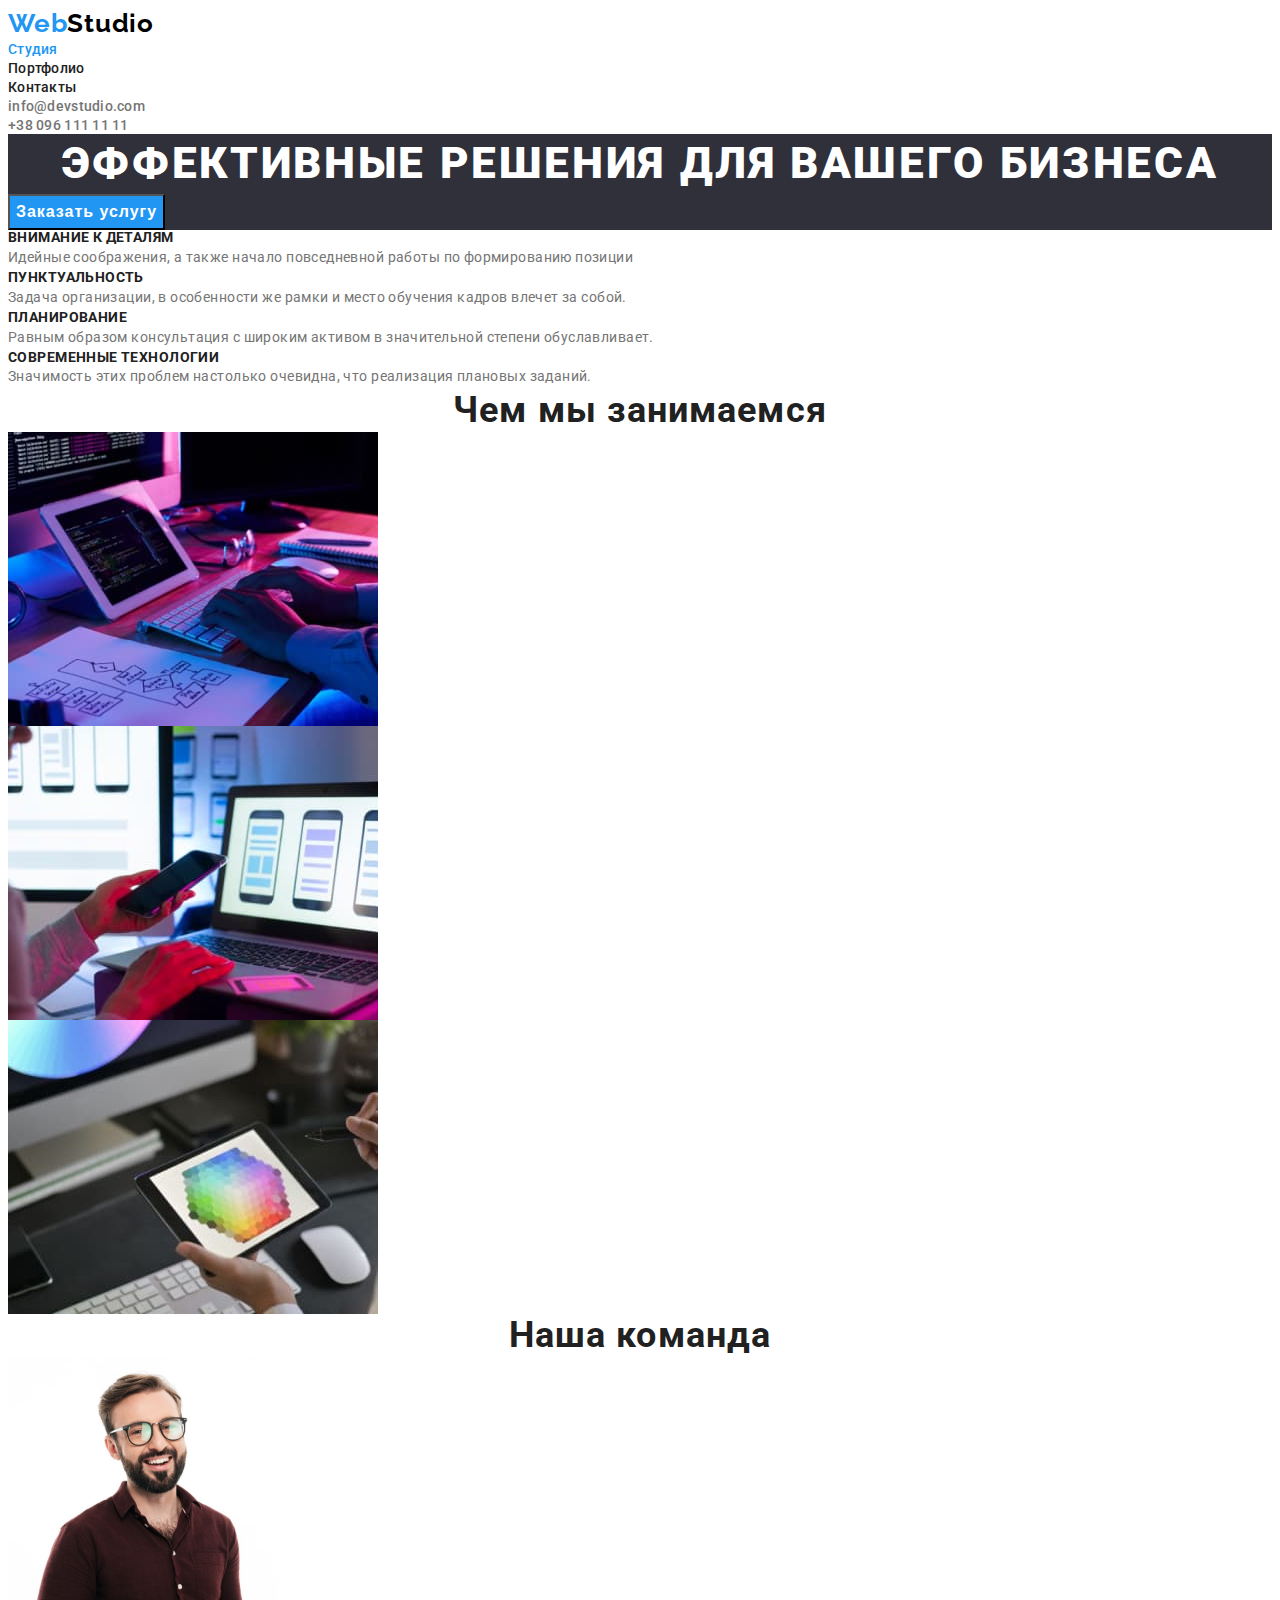
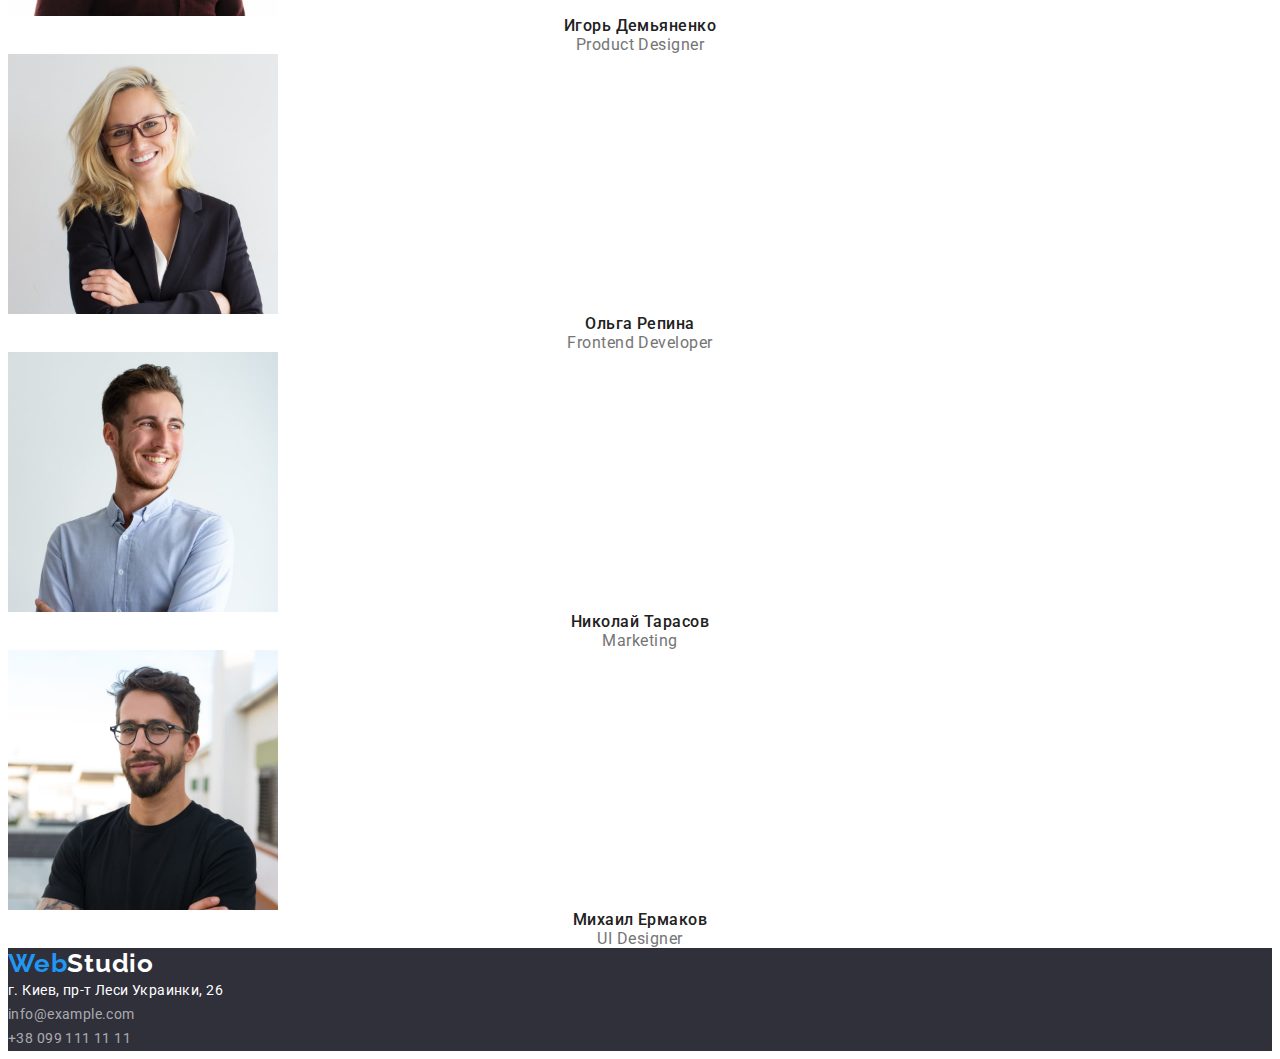
==== index.html @ 64108416 "Добавлено нормалайз і скинуто стилі" ====
<!DOCTYPE html>
<html lang="ru">

<head>
    <meta charset="UTF-8">
    <meta http-equiv="X-UA-Compatible" content="IE=edge">
    <meta name="viewport" content="width=device-width, initial-scale=1.0">
    <title>WebStudio</title>
    <link rel="preconnect" href="https://fonts.gstatic.com">
    <link
        href="https://fonts.googleapis.com/css2?family=Raleway:wght@700&family=Roboto:wght@400;500;700;900&display=swap"
        rel="stylesheet">
    <link rel="stylesheet" href="https://cdnjs.cloudflare.com/ajax/libs/modern-normalize/1.1.0/modern-normalize.min.css"
        integrity="sha512-wpPYUAdjBVSE4KJnH1VR1HeZfpl1ub8YT/NKx4PuQ5NmX2tKuGu6U/JRp5y+Y8XG2tV+wKQpNHVUX03MfMFn9Q=="
        crossorigin="anonymous" referrerpolicy="no-referrer" />
    <link rel="stylesheet" href="./css/styles.css">
</head>

<body>
    <!--HEADER-->
    <header class="header">
        <nav class="navigation">
            <a class="link logo" lang="en" href=. /> <span class="link logo-web">Web</span>Studio</a>
            <ul class="list menu">
                <li class="menu-item">
                    <a class="link menu-link current" href="">Студия</a>
                </li>
                <li class="menu-item">
                    <a class="link menu-link" href="./portfolio.html">Портфолио</a>
                </li>
                <li class="menu-item">
                    <a class="link menu-link" href="">Контакты</a>
                </li>
            </ul>
        </nav>
        <ul class="list contacts">
            <li class="contact-item"><a class="link contact-link"
                    href="mailto:info@devstudio.com">info@devstudio.com</a></li>
            <li class="contact-item"><a class="link contact-link" href="tel:+380961111111">+38 096 111 11 11</a></li>
        </ul>
    </header>
    <main>
        <!--HERO-->
        <section class="hero">

            <h1 class="hero-title">Эффективные решения для вашего бизнеса</h1>
            <button class="modal-btn" type="button">Заказать услугу</button>

        </section>
        <!--ADVANATAGES-->
        <section class="advanatages">
            <h2 hidden>Наши преимущества</h2>

            <ul class="list advanatages-list">
                <li class="advanatages-item">
                    <h3 class="title-description">Внимание к деталям</h3>
                    <p class="description">Идейные соображения, а также начало повседневной работы по формированию
                        позиции</p>
                </li>
                <li class="advanatages-item">
                    <h3 class="title-description">Пунктуальность</h3>
                    <p class="description">Задача организации, в особенности же рамки и место обучения кадров влечет за
                        собой.</p>
                </li>
                <li class="advanatages-item">
                    <h3 class="title-description">Планирование</h3>
                    <p class="description">Равным образом консультация с широким активом в значительной степени
                        обуславливает.</p>
                </li>
                <li class="advanatages-item">
                    <h3 class="title-description">Современные технологии</h3>
                    <p class="description">Значимость этих проблем настолько очевидна, что реализация плановых заданий.
                    </p>
                </li>
            </ul>

        </section>
        <!--ABOUT-->
        <section class="about">
            <h2 class="title-about">Чем мы занимаемся</h2>
            <ul class="list about-list">
                <li class="about-item"><img class="about-icon" src="./images/about/box1.jpg" alt="пишуть код"
                        width="370" height="294"></li>
                <li class="about-item"><img class="about-icon" src="./images/about/box2.jpg" alt="створюють дизайн"
                        width="370" height="294"></li>
                <li class="about-item"><img class="about-icon" src="./images/about/box3.jpg" alt="вибирають колір"
                        width="370" height="294"></li>
            </ul>
        </section>
        <!--TEAM-->
        <section class="team">
            <h2 class="title-team">Наша команда</h2>
            <ul class="list team-list">
                <li class="team-item">
                    <img class="team-icon" src="./images/team/product-designer1.jpg" alt="Игорь Демьяненко" width="270"
                        height="260">
                    <h3 class="title-team-name">Игорь Демьяненко</h3>
                    <p class="team-position" lang="en">Product Designer</p>
                </li>
                <li class="team-item">
                    <img class="team-icon" src="./images/team/frontend-developer2.jpg" alt="Ольга Репина" width="270"
                        height="260">
                    <h3 class="title-team-name">Ольга Репина</h3>
                    <p class="team-position" lang="en">Frontend Developer</p>
                </li>
                <li class="team-item">
                    <img class="team-icon" src="./images/team/marketing3.jpg" alt="Николай Тарасов" width="270"
                        height="260">
                    <h3 class="title-team-name">Николай Тарасов</h3>
                    <p class="team-position" lang="en">Marketing</p>
                </li>
                <li class="team-item">
                    <img class="team-icon" src="./images/team/ui-designer4.jpg" alt="Михаил Ермаков" width="270"
                        height="260">
                    <h3 class="title-team-name">Михаил Ермаков</h3>
                    <p class="team-position" lang="en">UI Designer</p>
                </li>
            </ul>
        </section>
    </main>
    <!--FOOTER-->
    <footer class="footer">
        <a class="link logo-footer" lang="en" href=. /> <span class="link logo-footer-web">Web</span>Studio</a>
        <address class="contact-footer">
            <ul class="list contact-footer-list">
                <li class="contact-footer-item"><a class="link address" href="https://goo.gl/maps/kVChNp43UKmJPotz6"
                        target="_blank" rel="noopener noreferrer">г. Киев,
                        пр-т Леси Украинки, 26</a></li>
                <li class="contact-footer-item"><a class="link contact-footer-link"
                        href="mailto:info@example.com">info@example.com</a></li>
                <li class="contact-footer-item"><a class="link contact-footer-link" href="tel:+380991111111">+38 099 111
                        11 11</a></li>
            </ul>
        </address>
    </footer>
</body>

</html>
---- css/styles.css ----
:root {
  --main-font: 'Roboto', sans-serif;
  --secondary-font: 'Raleway', sans-serif;
  --accent-color: #2196f3;
  --secondary-color: #ffffff;
  --tertiary-color: #000;
  --quaternary-color: #212121;
  --fifth-color: #757575;
  --sixth-color: #2f303a;
  --seventh-color: #188ce8;
}
html{
  box-sizing: border-box;
}

*,
*::after,
*::before {
    box-sizing: inherit;
}

h1,
h2,
h3,
h4,
h5,
h6,
p{
  margin-top: 0;
  margin-bottom: 0;
}


.list {
  list-style: none;
  padding-left: 0;
  margin: 0;
}
.link {
  text-decoration: none;
  color: inherit;
}

img {
    display: block;
    max-width: 100%;
    height: auto;
}

body {
  font-family: var(--main-font);
}

/*header*/

.logo,
.logo-web {
  font-family: var(--secondary-font);
  font-weight: bold;
  font-size: 26px;
  line-height: 1.19;
  letter-spacing: 0.03em;
  color: var(--tertiary-color);
}
.logo-web {
  color: var(--accent-color);
}
.menu-link,
.contact-link {
  font-weight: 500;
  font-size: 14px;
  line-height: 1.14;
  letter-spacing: 0.02em;
  color: var(--quaternary-color);
}
.menu-link:hover,
.menu-link:focus {
  color: var(--accent-color);
}
.menu-link.current {
  color: var(--accent-color);
}
.contact-link {
  color: var(--fifth-color);
}
.contact-link:hover,
.contact-link:focus {
  color: var(--accent-color);
}

/* hero*/

.hero {
  background-color: var(--sixth-color);
}

.hero-title {
  font-weight: 900;
  font-size: 44px;
  line-height: 1.36;
  text-align: center;
  letter-spacing: 0.06em;
  text-transform: uppercase;
  color: var(--secondary-color);
}
.modal-btn {
  font-weight: bold;
  font-size: 16px;
  line-height: 1.88;
  display: flex;
  align-items: center;
  text-align: center;
  letter-spacing: 0.06em;
  cursor: pointer;
  color: var(--secondary-color);
  background-color: var(--accent-color);
}
.modal-btn :hover,
.modal-btn :focus {
  color: var(--secondary-color);
  background: var(--seventh-color);
  box-shadow: 0px 4px 4px rgba(0, 0, 0, 0.15);
  border-radius: 4px;
}
/*end hero*/

/*ADVANATAGES*/

.title-description {
  font-weight: bold;
  font-size: 14px;
  line-height: 1.14;
  letter-spacing: 0.03em;
  text-transform: uppercase;
  color: var(--quaternary-color);
}
.description {
  font-weight: normal;
  font-size: 14px;
  line-height: 1.71;
  letter-spacing: 0.03em;
  color: var(--fifth-color);
}
/*END ADVANATAGES*/

/*ABOUT*/

.title-about {
  font-weight: bold;
  font-size: 36px;
  line-height: 1.17;
  text-align: center;
  letter-spacing: 0.03em;
  color: var(--quaternary-color);
}
/*END ABOUT*/

/*TEAM*/

.title-team {
  font-weight: bold;
  font-size: 36px;
  line-height: 1.17;
  text-align: center;
  letter-spacing: 0.03em;
  color: var(--quaternary-color);
}
.title-team-name {
  font-style: normal;
  font-weight: 500;
  font-size: 16px;
  line-height: 1.19;
  text-align: center;
  letter-spacing: 0.03em;
  color: var(--quaternary-color);
}
.team-position {
  font-weight: normal;
  font-size: 16px;
  line-height: 1.19;
  text-align: center;
  letter-spacing: 0.03em;
  color: var(--fifth-color);
}

/*END TEAM*/

/*FOOTER*/
.footer {
  background-color: var(--sixth-color);
}
.logo-footer,
.logo-footer-web {
  font-family: var(--secondary-font);
  font-weight: bold;
  font-size: 26px;
  line-height: 1.19;
  letter-spacing: 0.03em;
  color: var(--secondary-color);
}
.logo-footer-web {
  color: var(--accent-color);
}
.address,
.contact-footer-link {
  font-style: normal;
  font-weight: normal;
  font-size: 14px;
  line-height: 1.71;
  letter-spacing: 0.03em;
  color: var(--secondary-color);
}
.contact-footer-link {
  color: rgba(255, 255, 255, 0.6);
}
.contact-footer-link:hover,
.contact-footer-link:focus {
  color: var(--accent-color);
}
.address:hover,
.address:focus {
  color: var(--accent-color);
}
/*END FOOTER*/

/*PORTFOLIO*/

.filter-button:hover,
.filter-button:focus {
  background-color: var(--accent-color);
  color: var(--secondary-color);
  cursor: pointer;
}
.filter-button {
  font-style: normal;
  font-weight: 500;
  font-size: 16px;
  line-height: 26px;
  text-align: center;
  letter-spacing: 0.03em;
  color: var(--quaternary-color);
}
.projects-title {
  font-weight: bold;
  font-size: 18px;
  line-height: 2;
  letter-spacing: 0.06em;
  color: var(--quaternary-color);
}
.type-projects {
  font-weight: normal;
  font-size: 16px;
  line-height: 1.88;
  letter-spacing: 0.03em;
  color: var(--fifth-color);
}
/*END PORTFOLIO*/
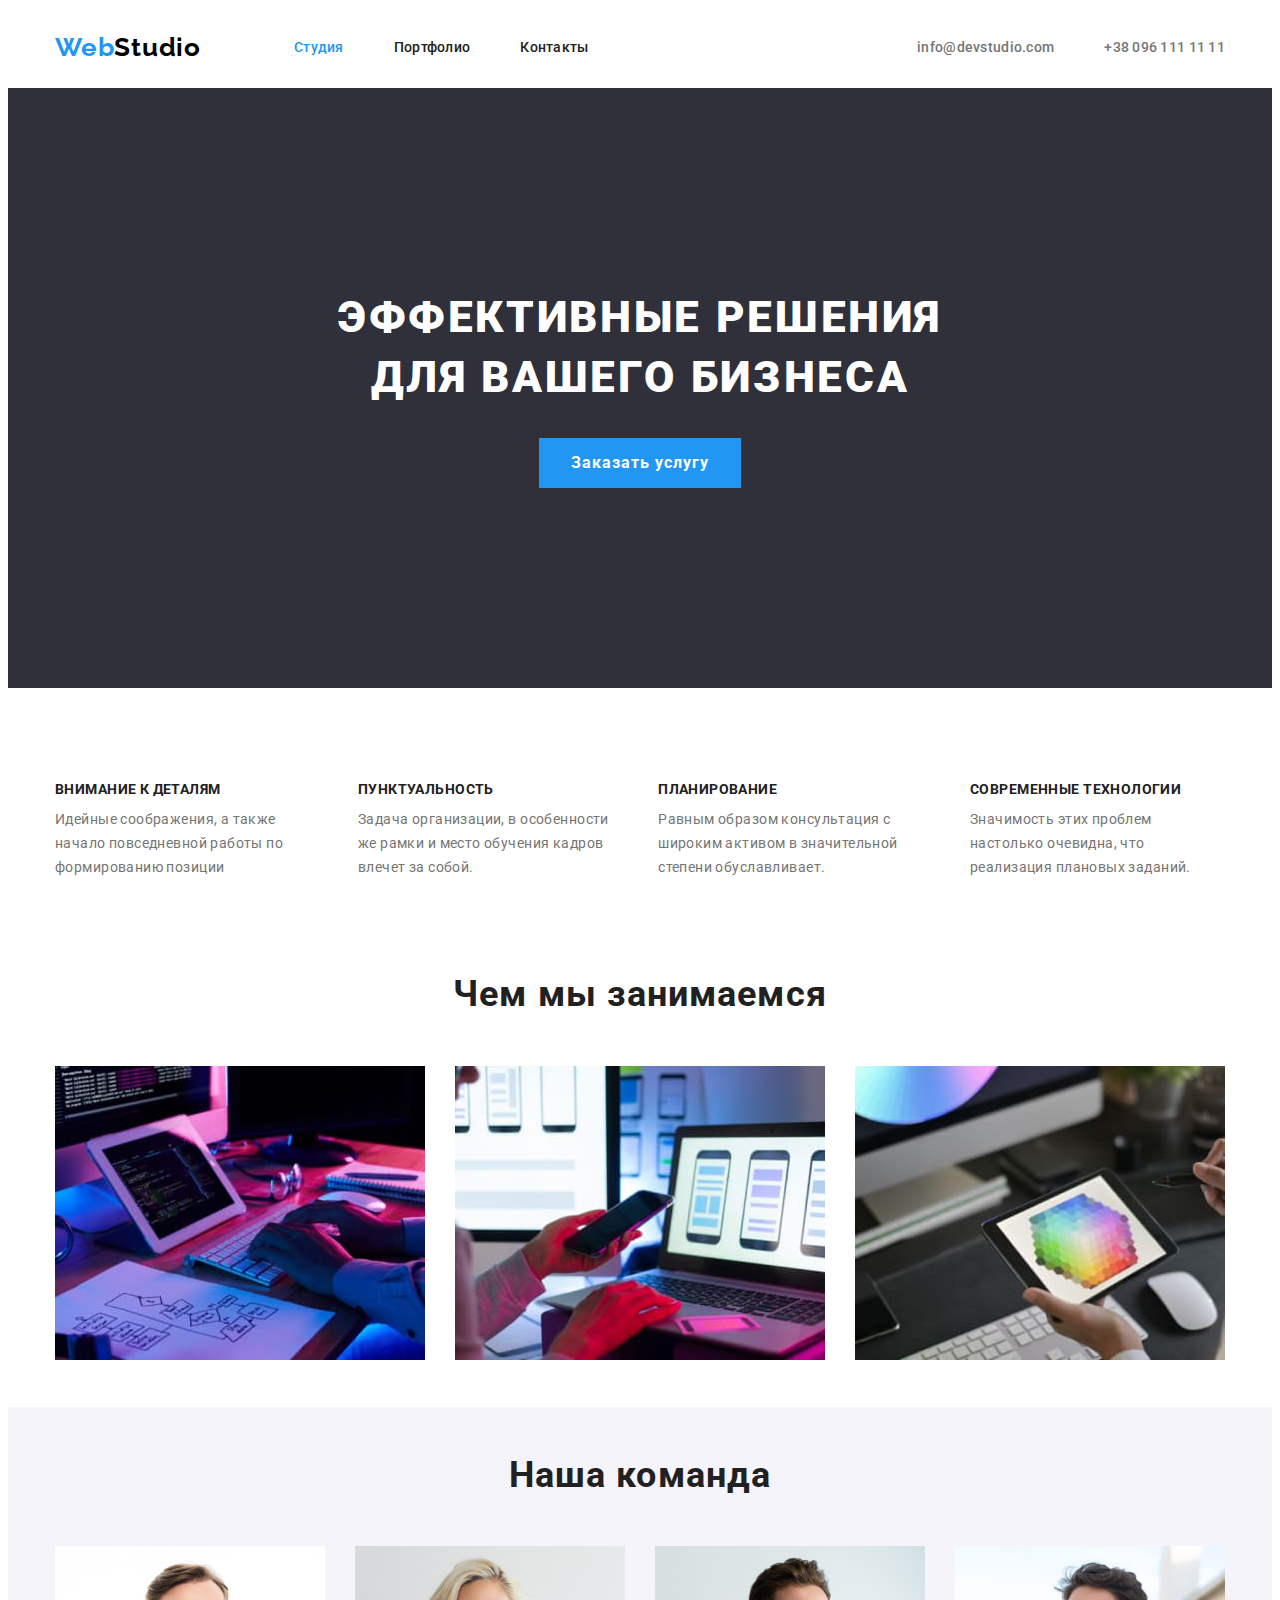
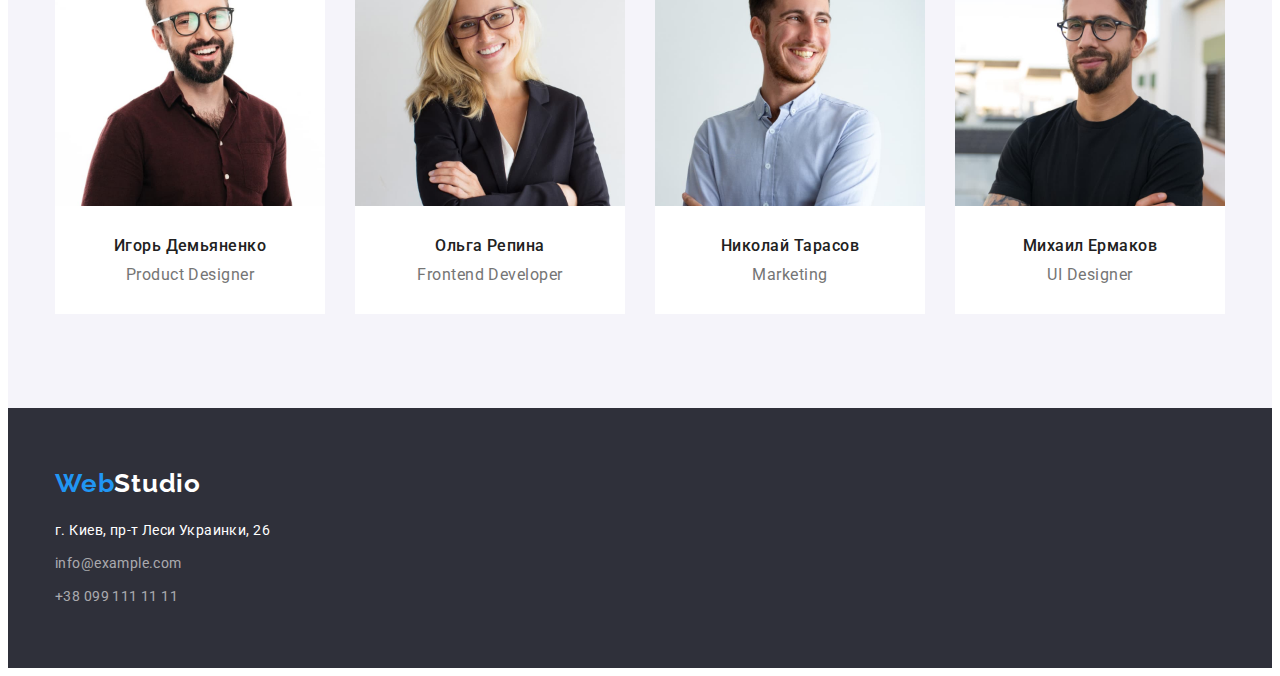
==== commit 5eaf9a58: "добавлено стилі ДЗ 3" ====
--- a/index.html
+++ b/index.html
@@ -19,119 +19,140 @@
 <body>
     <!--HEADER-->
     <header class="header">
-        <nav class="navigation">
-            <a class="link logo" lang="en" href=. /> <span class="link logo-web">Web</span>Studio</a>
-            <ul class="list menu">
-                <li class="menu-item">
-                    <a class="link menu-link current" href="">Студия</a>
-                </li>
-                <li class="menu-item">
-                    <a class="link menu-link" href="./portfolio.html">Портфолио</a>
-                </li>
-                <li class="menu-item">
-                    <a class="link menu-link" href="">Контакты</a>
+        <div class="container header-container">
+            <nav class="navigation">
+                <a class="link logo" lang="en" href=. /> <span class="link logo-web">Web</span>Studio</a>
+                <ul class="list menu">
+                    <li class="menu-item">
+                        <a class="link menu-link current" href="">Студия</a>
+                    </li>
+                    <li class="menu-item">
+                        <a class="link menu-link" href="./portfolio.html">Портфолио</a>
+                    </li>
+                    <li class="menu-item">
+                        <a class="link menu-link" href="">Контакты</a>
+                    </li>
+                </ul>
+            </nav>
+            <ul class="list contacts">
+                <li class="contact-item"><a class="link contact-link"
+                        href="mailto:info@devstudio.com">info@devstudio.com</a></li>
+                <li class="contact-item"><a class="link contact-link" href="tel:+380961111111">+38 096 111 11 11</a>
                 </li>
             </ul>
-        </nav>
-        <ul class="list contacts">
-            <li class="contact-item"><a class="link contact-link"
-                    href="mailto:info@devstudio.com">info@devstudio.com</a></li>
-            <li class="contact-item"><a class="link contact-link" href="tel:+380961111111">+38 096 111 11 11</a></li>
-        </ul>
+        </div>
     </header>
     <main>
         <!--HERO-->
         <section class="hero">
-
-            <h1 class="hero-title">Эффективные решения для вашего бизнеса</h1>
-            <button class="modal-btn" type="button">Заказать услугу</button>
-
+            <div class="container">
+                <h1 class="hero-title">Эффективные решения для вашего бизнеса</h1>
+                <button class="btn modal-btn" type="button">Заказать услугу</button>
+            </div>
         </section>
         <!--ADVANATAGES-->
         <section class="advanatages">
-            <h2 hidden>Наши преимущества</h2>
+            <div class="container">
+                <h2 class="section-title visually-hidden">Наши преимущества</h2>
 
-            <ul class="list advanatages-list">
-                <li class="advanatages-item">
-                    <h3 class="title-description">Внимание к деталям</h3>
-                    <p class="description">Идейные соображения, а также начало повседневной работы по формированию
-                        позиции</p>
-                </li>
-                <li class="advanatages-item">
-                    <h3 class="title-description">Пунктуальность</h3>
-                    <p class="description">Задача организации, в особенности же рамки и место обучения кадров влечет за
-                        собой.</p>
-                </li>
-                <li class="advanatages-item">
-                    <h3 class="title-description">Планирование</h3>
-                    <p class="description">Равным образом консультация с широким активом в значительной степени
-                        обуславливает.</p>
-                </li>
-                <li class="advanatages-item">
-                    <h3 class="title-description">Современные технологии</h3>
-                    <p class="description">Значимость этих проблем настолько очевидна, что реализация плановых заданий.
-                    </p>
-                </li>
-            </ul>
-
+                <ul class="list advanatages-list">
+                    <li class="item-advanatages advanatages-item">
+                        <h3 class="title-description">Внимание к деталям</h3>
+                        <p class="description">Идейные соображения, а также начало повседневной работы по формированию
+                            позиции</p>
+                    </li>
+                    <li class="item-advanatages advanatages-item">
+                        <h3 class="title-description">Пунктуальность</h3>
+                        <p class="description">Задача организации, в особенности же рамки и место обучения кадров влечет
+                            за
+                            собой.</p>
+                    </li>
+                    <li class="item-advanatages advanatages-item">
+                        <h3 class="title-description">Планирование</h3>
+                        <p class="description">Равным образом консультация с широким активом в значительной степени
+                            обуславливает.</p>
+                    </li>
+                    <li class="item-advanatages advanatages-item">
+                        <h3 class="title-description">Современные технологии</h3>
+                        <p class="description">Значимость этих проблем настолько очевидна, что реализация плановых
+                            заданий.
+                        </p>
+                    </li>
+                </ul>
+            </div>
         </section>
         <!--ABOUT-->
         <section class="about">
-            <h2 class="title-about">Чем мы занимаемся</h2>
-            <ul class="list about-list">
-                <li class="about-item"><img class="about-icon" src="./images/about/box1.jpg" alt="пишуть код"
-                        width="370" height="294"></li>
-                <li class="about-item"><img class="about-icon" src="./images/about/box2.jpg" alt="створюють дизайн"
-                        width="370" height="294"></li>
-                <li class="about-item"><img class="about-icon" src="./images/about/box3.jpg" alt="вибирають колір"
-                        width="370" height="294"></li>
-            </ul>
+            <div class="container">
+                <h2 class="section-title">Чем мы занимаемся</h2>
+                <ul class="list about-list">
+                    <li class="about-item"><img class="about-icon" src="./images/about/box1.jpg" alt="пишуть код"
+                            width="370" height="294"></li>
+                    <li class="about-item"><img class="about-icon" src="./images/about/box2.jpg" alt="створюють дизайн"
+                            width="370" height="294"></li>
+                    <li class="about-item"><img class="about-icon" src="./images/about/box3.jpg" alt="вибирають колір"
+                            width="370" height="294"></li>
+                </ul>
+            </div>
         </section>
         <!--TEAM-->
         <section class="team">
-            <h2 class="title-team">Наша команда</h2>
-            <ul class="list team-list">
-                <li class="team-item">
-                    <img class="team-icon" src="./images/team/product-designer1.jpg" alt="Игорь Демьяненко" width="270"
-                        height="260">
-                    <h3 class="title-team-name">Игорь Демьяненко</h3>
-                    <p class="team-position" lang="en">Product Designer</p>
-                </li>
-                <li class="team-item">
-                    <img class="team-icon" src="./images/team/frontend-developer2.jpg" alt="Ольга Репина" width="270"
-                        height="260">
-                    <h3 class="title-team-name">Ольга Репина</h3>
-                    <p class="team-position" lang="en">Frontend Developer</p>
-                </li>
-                <li class="team-item">
-                    <img class="team-icon" src="./images/team/marketing3.jpg" alt="Николай Тарасов" width="270"
-                        height="260">
-                    <h3 class="title-team-name">Николай Тарасов</h3>
-                    <p class="team-position" lang="en">Marketing</p>
-                </li>
-                <li class="team-item">
-                    <img class="team-icon" src="./images/team/ui-designer4.jpg" alt="Михаил Ермаков" width="270"
-                        height="260">
-                    <h3 class="title-team-name">Михаил Ермаков</h3>
-                    <p class="team-position" lang="en">UI Designer</p>
-                </li>
-            </ul>
+            <div class="container">
+                <h2 class="section-title">Наша команда</h2>
+                <ul class="list team-list">
+                    <li class="team-item">
+                        <img class="team-icon" src="./images/team/product-designer1.jpg" alt="Игорь Демьяненко"
+                            width="270" height="260">
+                        <div class="team-name-position">
+                            <h3 class="title-team-name">Игорь Демьяненко</h3>
+                            <p class="team-position" lang="en">Product Designer</p>
+                        </div>
+                    </li>
+                    <li class="team-item">
+                        <img class="team-icon" src="./images/team/frontend-developer2.jpg" alt="Ольга Репина"
+                            width="270" height="260">
+                        <div class="team-name-position">
+                            <h3 class="title-team-name">Ольга Репина</h3>
+                            <p class="team-position" lang="en">Frontend Developer</p>
+                        </div>
+                    </li>
+                    <li class="team-item">
+                        <img class="team-icon" src="./images/team/marketing3.jpg" alt="Николай Тарасов" width="270"
+                            height="260">
+                        <div class="team-name-position">
+                            <h3 class="title-team-name">Николай Тарасов</h3>
+                            <p class="team-position" lang="en">Marketing</p>
+                        </div>
+                    </li>
+                    <li class="team-item">
+                        <img class="team-icon" src="./images/team/ui-designer4.jpg" alt="Михаил Ермаков" width="270"
+                            height="260">
+                        <div class="team-name-position">
+                            <h3 class="title-team-name">Михаил Ермаков</h3>
+                            <p class="team-position" lang="en">UI Designer</p>
+                        </div>
+                    </li>
+                </ul>
+            </div>
         </section>
     </main>
     <!--FOOTER-->
     <footer class="footer">
-        <a class="link logo-footer" lang="en" href=. /> <span class="link logo-footer-web">Web</span>Studio</a>
-        <address class="contact-footer">
-            <ul class="list contact-footer-list">
-                <li class="contact-footer-item"><a class="link address" href="https://goo.gl/maps/kVChNp43UKmJPotz6"
-                        target="_blank" rel="noopener noreferrer">г. Киев,
-                        пр-т Леси Украинки, 26</a></li>
-                <li class="contact-footer-item"><a class="link contact-footer-link"
-                        href="mailto:info@example.com">info@example.com</a></li>
-                <li class="contact-footer-item"><a class="link contact-footer-link" href="tel:+380991111111">+38 099 111
-                        11 11</a></li>
-            </ul>
-        </address>
+        <div class="container">
+            <a class="link logo-footer" lang="en" href=. /> <span class="link logo-footer-web">Web</span>Studio</a>
+            <address class="contact-footer">
+                <ul class="list contact-footer-list">
+                    <li class="contact-footer-item"><a class="link address" href="https://goo.gl/maps/kVChNp43UKmJPotz6"
+                            target="_blank" rel="noopener noreferrer">г. Киев,
+                            пр-т Леси Украинки, 26</a></li>
+                    <li class="contact-footer-item"><a class="link contact-footer-link"
+                            href="mailto:info@example.com">info@example.com</a></li>
+                    <li class="contact-footer-item"><a class="link contact-footer-link" href="tel:+380991111111">+38 099
+                            111
+                            11 11</a></li>
+                </ul>
+            </address>
+        </div>
     </footer>
 </body>
 
--- a/css/styles.css
+++ b/css/styles.css
@@ -1,16 +1,18 @@
 :root {
-  --main-font: 'Roboto', sans-serif;
-  --secondary-font: 'Raleway', sans-serif;
-  --accent-color: #2196f3;
-  --secondary-color: #ffffff;
-  --tertiary-color: #000;
-  --quaternary-color: #212121;
-  --fifth-color: #757575;
-  --sixth-color: #2f303a;
-  --seventh-color: #188ce8;
-}
-html{
-  box-sizing: border-box;
+    --main-font: 'Roboto', sans-serif;
+    --secondary-font: 'Raleway', sans-serif;
+    --accent-color: #2196f3;
+    --secondary-color: #ffffff;
+    --tertiary-color: #000;
+    --quaternary-color: #212121;
+    --fifth-color: #757575;
+    --sixth-color: #2f303a;
+    --seventh-color: #188ce8;
+    --ninth-color: #ececec;
+    --tenth-color: #f5f4fa;
+}
+html {
+    box-sizing: border-box;
 }
 
 *,
@@ -25,233 +27,382 @@
 h4,
 h5,
 h6,
-p{
-  margin-top: 0;
-  margin-bottom: 0;
-}
-
-
-.list {
-  list-style: none;
-  padding-left: 0;
-  margin: 0;
-}
-.link {
-  text-decoration: none;
-  color: inherit;
-}
-
+p {
+    margin-top: 0;
+    margin-bottom: 0;
+}
 img {
     display: block;
     max-width: 100%;
     height: auto;
 }
 
+.list {
+    list-style: none;
+    padding-left: 0;
+    margin: 0;
+}
+.link {
+    text-decoration: none;
+    color: inherit;
+}
+
 body {
-  font-family: var(--main-font);
-}
-
+    font-family: var(--main-font);
+}
+
+.container {
+    width: 1200px;
+    margin: 0 auto;
+    padding-left: 15px;
+    padding-right: 15px;
+
+    /* outline: 2px solid red; */
+}
+
+.section-title {
+    margin-bottom: 50px;
+    font-weight: bold;
+    font-size: 36px;
+    line-height: 1.17;
+    text-align: center;
+    letter-spacing: 0.03em;
+    color: var(--quaternary-color);
+}
+.btn {
+    display: block;
+    font-family: inherit;
+    border: none;
+    background-color: transparent;
+    cursor: pointer;
+    color: inherit;
+}
 /*header*/
 
-.logo,
+.header {
+    background-color: var(--secondary-color);
+    border-bottom: var(--ninth-color);
+}
+.header-container {
+    display: flex;
+    align-items: center;
+}
+.navigation {
+    display: flex;
+    align-items: center;
+}
+.menu {
+    display: flex;
+    align-items: center;
+}
+.contacts {
+    display: flex;
+    align-items: center;
+    margin-left: auto;
+}
+
+.logo {
+    padding-top: 24px;
+    padding-bottom: 25px;
+    margin-right: 93px;
+    font-family: var(--secondary-font);
+    font-weight: bold;
+    font-size: 26px;
+    line-height: 1.19;
+    letter-spacing: 0.03em;
+    color: var(--tertiary-color);
+}
+.logo:hover,
+.logo:focus {
+    color: var(--accent-color);
+}
 .logo-web {
-  font-family: var(--secondary-font);
-  font-weight: bold;
-  font-size: 26px;
-  line-height: 1.19;
-  letter-spacing: 0.03em;
-  color: var(--tertiary-color);
-}
-.logo-web {
-  color: var(--accent-color);
-}
+    color: var(--accent-color);
+}
+.menu-item:not(:first-child),
+.contact-item:not(:first-child) {
+    margin-left: 50px;
+}
+
 .menu-link,
 .contact-link {
-  font-weight: 500;
-  font-size: 14px;
-  line-height: 1.14;
-  letter-spacing: 0.02em;
-  color: var(--quaternary-color);
+    display: block;
+    padding-top: 32px;
+    padding-bottom: 32px;
+    font-weight: 500;
+    font-size: 14px;
+    line-height: 1.14;
+    letter-spacing: 0.02em;
+    color: var(--quaternary-color);
 }
 .menu-link:hover,
 .menu-link:focus {
-  color: var(--accent-color);
+    color: var(--accent-color);
 }
 .menu-link.current {
-  color: var(--accent-color);
+    color: var(--accent-color);
 }
 .contact-link {
-  color: var(--fifth-color);
+    color: var(--fifth-color);
 }
 .contact-link:hover,
 .contact-link:focus {
-  color: var(--accent-color);
-}
+    color: var(--accent-color);
+}
+
+/*end header*/
 
 /* hero*/
 
 .hero {
-  background-color: var(--sixth-color);
-}
-
+    background-color: var(--sixth-color);
+    padding-top: 200px;
+    padding-bottom: 200px;
+}
+.hero .container {
+    width: 696px;
+    margin: 0 auto;
+}
 .hero-title {
-  font-weight: 900;
-  font-size: 44px;
-  line-height: 1.36;
-  text-align: center;
-  letter-spacing: 0.06em;
-  text-transform: uppercase;
-  color: var(--secondary-color);
+    margin-bottom: 30px;
+    font-weight: 900;
+    font-size: 44px;
+    line-height: 1.36;
+    text-align: center;
+    letter-spacing: 0.06em;
+    text-transform: uppercase;
+    color: var(--secondary-color);
 }
 .modal-btn {
-  font-weight: bold;
-  font-size: 16px;
-  line-height: 1.88;
-  display: flex;
-  align-items: center;
-  text-align: center;
-  letter-spacing: 0.06em;
-  cursor: pointer;
-  color: var(--secondary-color);
-  background-color: var(--accent-color);
+    padding: 10px 32px 10px 32px;
+    margin-left: auto;
+    margin-right: auto;
+    font-weight: bold;
+    font-size: 16px;
+    line-height: 1.88;
+    letter-spacing: 0.06em;
+    color: var(--secondary-color);
+    background-color: var(--accent-color);
 }
 .modal-btn :hover,
 .modal-btn :focus {
-  color: var(--secondary-color);
-  background: var(--seventh-color);
-  box-shadow: 0px 4px 4px rgba(0, 0, 0, 0.15);
-  border-radius: 4px;
+    color: var(--secondary-color);
+    background: var(--seventh-color);
+    box-shadow: 0px 4px 4px rgba(0, 0, 0, 0.15);
+    border-radius: 4px;
 }
 /*end hero*/
 
 /*ADVANATAGES*/
 
+.visually-hidden {
+    position: absolute;
+    clip: rect(0 0 0 0);
+    width: 1px;
+    height: 1px;
+    margin: -1px;
+}
+.advanatages {
+    background-color: var(--secondary-color);
+    padding-top: 94px;
+    padding-bottom: 47px;
+}
+.advanatages-list {
+    display: flex;
+}
+.advanatages-item {
+    flex-basis: calc((100%-3 * 30px) / 4);
+}
+.item-advanatages:not(:first-child) {
+    margin-left: 30px;
+}
 .title-description {
-  font-weight: bold;
-  font-size: 14px;
-  line-height: 1.14;
-  letter-spacing: 0.03em;
-  text-transform: uppercase;
-  color: var(--quaternary-color);
+    margin-bottom: 10px;
+    font-weight: bold;
+    font-size: 14px;
+    line-height: 1.14;
+    letter-spacing: 0.03em;
+    text-transform: uppercase;
+    color: var(--quaternary-color);
 }
 .description {
-  font-weight: normal;
-  font-size: 14px;
-  line-height: 1.71;
-  letter-spacing: 0.03em;
-  color: var(--fifth-color);
+    font-weight: normal;
+    font-size: 14px;
+    line-height: 1.71;
+    letter-spacing: 0.03em;
+    color: var(--fifth-color);
 }
 /*END ADVANATAGES*/
 
 /*ABOUT*/
 
-.title-about {
-  font-weight: bold;
-  font-size: 36px;
-  line-height: 1.17;
-  text-align: center;
-  letter-spacing: 0.03em;
-  color: var(--quaternary-color);
-}
+.about {
+    background-color: var(--secondary-color);
+    padding-top: 47px;
+    padding-bottom: 47px;
+}
+.about-list {
+    display: flex;
+}
+.about-item {
+    flex-basis: calc((100%-2 * 30px) / 3);
+}
+.about-item:not(:first-child) {
+    margin-left: 30px;
+}
+
 /*END ABOUT*/
 
 /*TEAM*/
-
-.title-team {
-  font-weight: bold;
-  font-size: 36px;
-  line-height: 1.17;
-  text-align: center;
-  letter-spacing: 0.03em;
-  color: var(--quaternary-color);
+.team {
+    padding-top: 47px;
+    padding-bottom: 94px;
+    background-color: var(--tenth-color);
+}
+.team-list {
+    display: flex;
+}
+.team-item {
+    flex-basis: calc((100%-3 * 30px) / 4);
+}
+.team-item:not(:first-child) {
+    margin-left: 30px;
+}
+.team-name-position {
+    background-color: var(--secondary-color);
+    padding: 30px;
+    text-align: center;
 }
 .title-team-name {
-  font-style: normal;
-  font-weight: 500;
-  font-size: 16px;
-  line-height: 1.19;
-  text-align: center;
-  letter-spacing: 0.03em;
-  color: var(--quaternary-color);
+    margin-bottom: 10px;
+    font-style: normal;
+    font-weight: 500;
+    font-size: 16px;
+    line-height: 1.19;
+    letter-spacing: 0.03em;
+    color: var(--quaternary-color);
 }
 .team-position {
-  font-weight: normal;
-  font-size: 16px;
-  line-height: 1.19;
-  text-align: center;
-  letter-spacing: 0.03em;
-  color: var(--fifth-color);
+    font-weight: normal;
+    font-size: 16px;
+    line-height: 1.19;
+    letter-spacing: 0.03em;
+    color: var(--fifth-color);
 }
 
 /*END TEAM*/
 
 /*FOOTER*/
 .footer {
-  background-color: var(--sixth-color);
+    background-color: var(--sixth-color);
+    padding-top: 60px;
+    padding-bottom: 60px;
 }
 .logo-footer,
 .logo-footer-web {
-  font-family: var(--secondary-font);
-  font-weight: bold;
-  font-size: 26px;
-  line-height: 1.19;
-  letter-spacing: 0.03em;
-  color: var(--secondary-color);
+    font-family: var(--secondary-font);
+    font-weight: bold;
+    font-size: 26px;
+    line-height: 1.19;
+    letter-spacing: 0.03em;
+    color: var(--secondary-color);
 }
 .logo-footer-web {
-  color: var(--accent-color);
+    color: var(--accent-color);
+}
+.logo-footer:hover,
+.logo-footer:focus {
+    color: var(--accent-color);
+}
+.contact-footer-list {
+    margin-top: 20px;
+}
+.contact-footer-item:not(:first-child) {
+    margin-top: 9px;
 }
 .address,
 .contact-footer-link {
-  font-style: normal;
-  font-weight: normal;
-  font-size: 14px;
-  line-height: 1.71;
-  letter-spacing: 0.03em;
-  color: var(--secondary-color);
+    font-style: normal;
+    font-weight: normal;
+    font-size: 14px;
+    line-height: 1.71;
+    letter-spacing: 0.03em;
+    color: var(--secondary-color);
 }
 .contact-footer-link {
-  color: rgba(255, 255, 255, 0.6);
+    color: rgba(255, 255, 255, 0.6);
 }
 .contact-footer-link:hover,
 .contact-footer-link:focus {
-  color: var(--accent-color);
+    color: var(--accent-color);
 }
 .address:hover,
 .address:focus {
-  color: var(--accent-color);
+    color: var(--accent-color);
 }
 /*END FOOTER*/
 
 /*PORTFOLIO*/
+.our-works {
+    padding-top: 94px;
+    padding-bottom: 94px;
+    background-color: var(--secondary-color);
+}
+.button-list {
+    display: flex;
+    justify-content: center;
+    margin-bottom: 50px;
+}
+.button-item:not(:first-child) {
+    margin-left: 8px;
+}
 
 .filter-button:hover,
 .filter-button:focus {
-  background-color: var(--accent-color);
-  color: var(--secondary-color);
-  cursor: pointer;
+    background-color: var(--accent-color);
+    color: var(--secondary-color);
+    cursor: pointer;
 }
 .filter-button {
-  font-style: normal;
-  font-weight: 500;
-  font-size: 16px;
-  line-height: 26px;
-  text-align: center;
-  letter-spacing: 0.03em;
-  color: var(--quaternary-color);
+    padding: 6px 22px;
+    font-style: normal;
+    font-weight: 500;
+    font-size: 16px;
+    line-height: 26px;
+    letter-spacing: 0.03em;
+    color: var(--quaternary-color);
+    background-color: var(--tenth-color);
+}
+.projects-list {
+    display: flex;
+    flex-wrap: wrap;
+    margin-top: -30px;
+    margin-left: -30px;
+}
+.projects-item {
+    margin-top: 30px;
+    margin-left: 30px;
+    flex-basis: calc((100% - 3 * 30px) / 3);
+}
+.projects-titli-tipe {
+    padding: 20px 24px;
+    border-left: 1px solid var(--ninth-color);
+    border-right: 1px solid var(--ninth-color);
+    border-bottom: 1px solid var(--ninth-color);
 }
 .projects-title {
-  font-weight: bold;
-  font-size: 18px;
-  line-height: 2;
-  letter-spacing: 0.06em;
-  color: var(--quaternary-color);
+    margin-bottom: 4px;
+    font-weight: bold;
+    font-size: 18px;
+    line-height: 2;
+    letter-spacing: 0.06em;
+    color: var(--quaternary-color);
 }
 .type-projects {
-  font-weight: normal;
-  font-size: 16px;
-  line-height: 1.88;
-  letter-spacing: 0.03em;
-  color: var(--fifth-color);
+    font-weight: normal;
+    font-size: 16px;
+    line-height: 1.88;
+    letter-spacing: 0.03em;
+    color: var(--fifth-color);
 }
 /*END PORTFOLIO*/
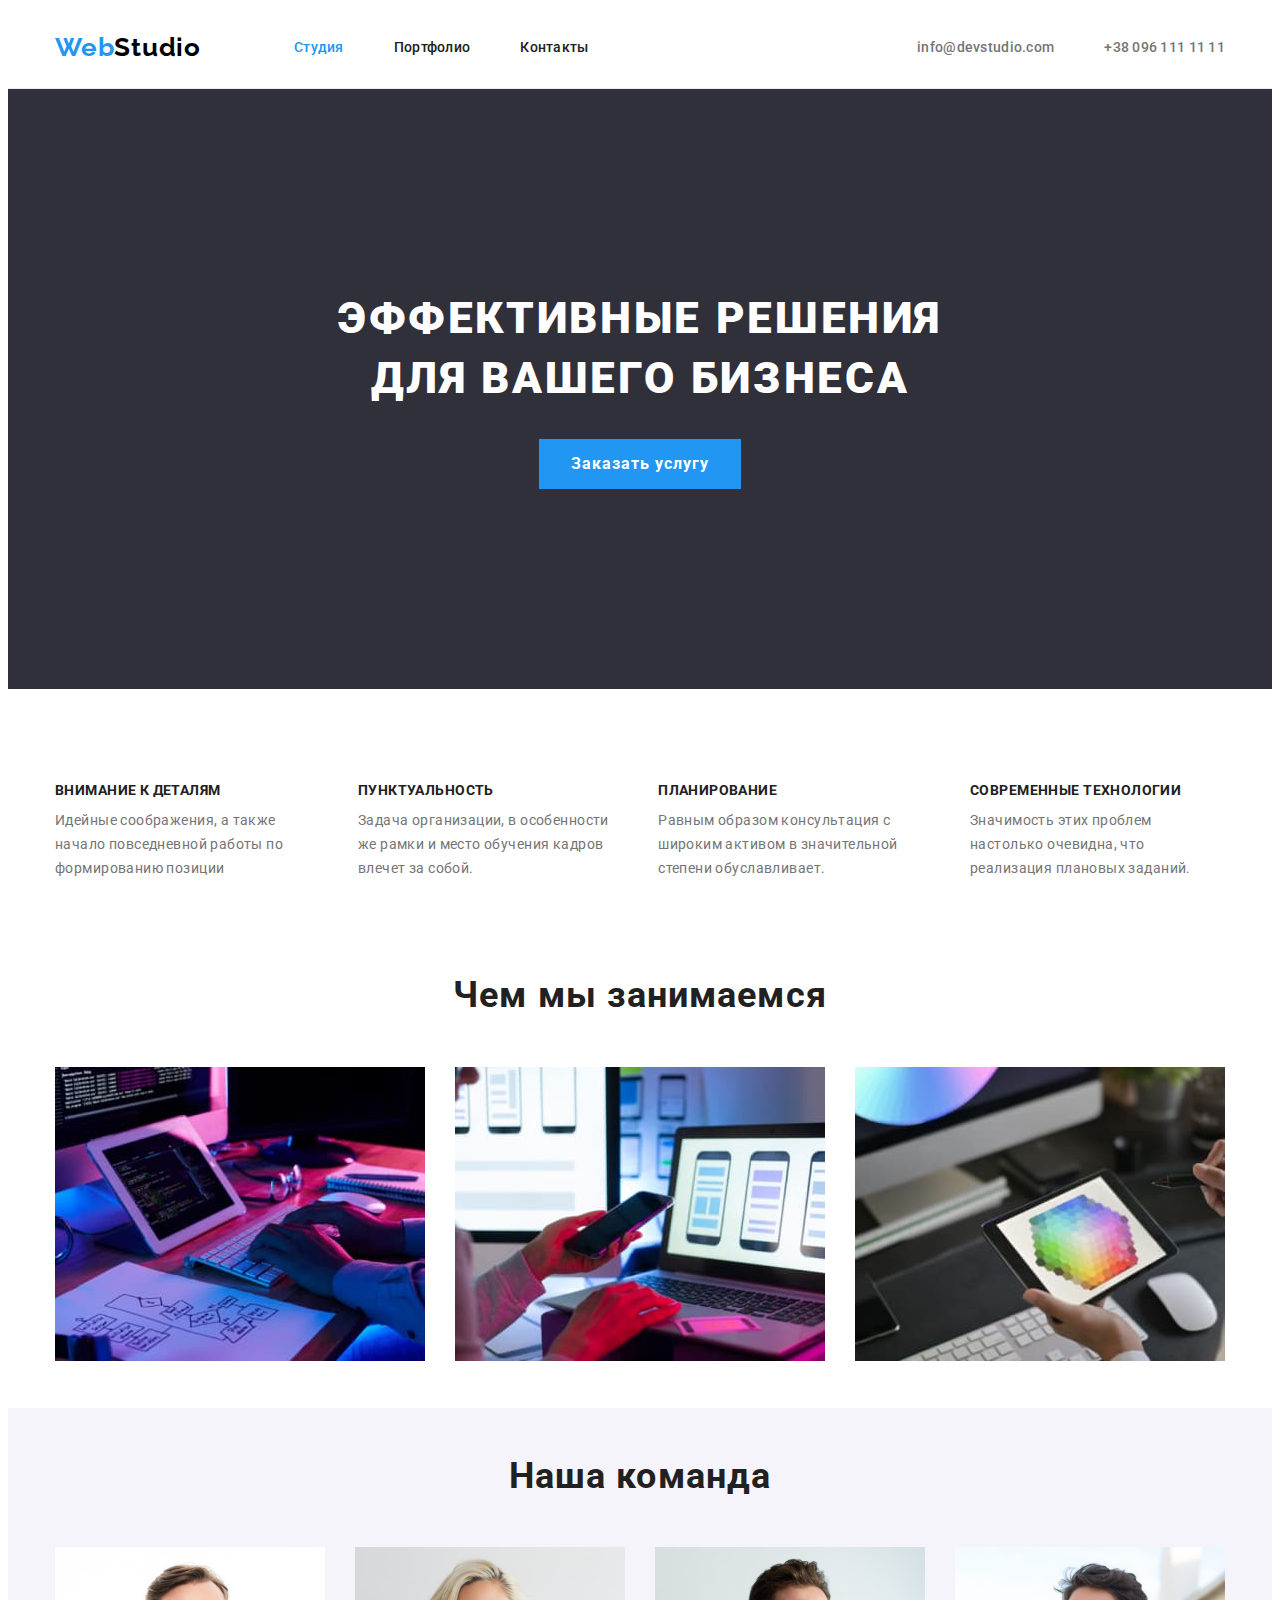
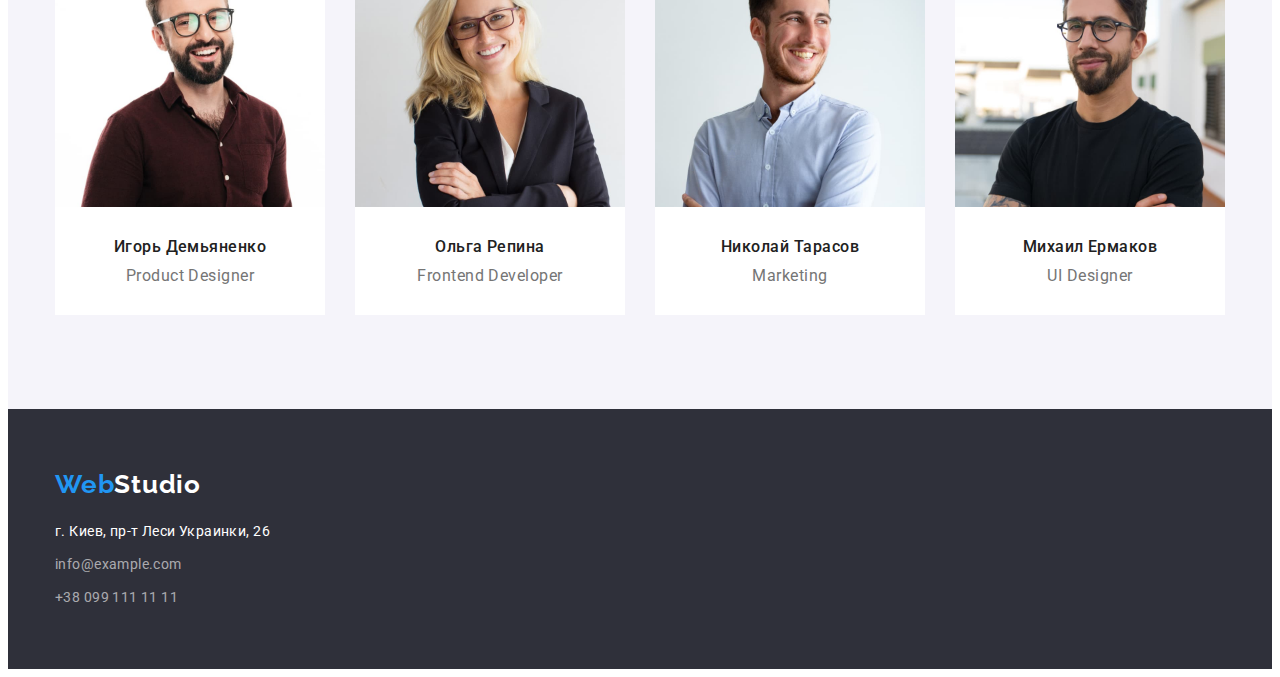
==== commit 38bcf153: "Добавлено стилі розмітки дз 3" ====
--- a/index.html
+++ b/index.html
@@ -12,7 +12,7 @@
         rel="stylesheet">
     <link rel="stylesheet" href="https://cdnjs.cloudflare.com/ajax/libs/modern-normalize/1.1.0/modern-normalize.min.css"
         integrity="sha512-wpPYUAdjBVSE4KJnH1VR1HeZfpl1ub8YT/NKx4PuQ5NmX2tKuGu6U/JRp5y+Y8XG2tV+wKQpNHVUX03MfMFn9Q=="
-        crossorigin="anonymous" referrerpolicy="no-referrer" />
+        crossorigin="anonymous" referrerpolicy="no-referrer"/>
     <link rel="stylesheet" href="./css/styles.css">
 </head>
 
@@ -21,7 +21,7 @@
     <header class="header">
         <div class="container header-container">
             <nav class="navigation">
-                <a class="link logo" lang="en" href=. /> <span class="link logo-web">Web</span>Studio</a>
+                <a class="link logo" lang="en" href=./ > <span class="link logo-web">Web</span>Studio</a>
                 <ul class="list menu">
                     <li class="menu-item">
                         <a class="link menu-link current" href="">Студия</a>
@@ -139,7 +139,7 @@
     <!--FOOTER-->
     <footer class="footer">
         <div class="container">
-            <a class="link logo-footer" lang="en" href=. /> <span class="link logo-footer-web">Web</span>Studio</a>
+            <a class="link logo-footer" lang="en" href=./ > <span class="link logo-footer-web">Web</span>Studio</a>
             <address class="contact-footer">
                 <ul class="list contact-footer-list">
                     <li class="contact-footer-item"><a class="link address" href="https://goo.gl/maps/kVChNp43UKmJPotz6"
--- a/css/styles.css
+++ b/css/styles.css
@@ -81,7 +81,7 @@
 
 .header {
     background-color: var(--secondary-color);
-    border-bottom: var(--ninth-color);
+    border-bottom: 1px solid var(--ninth-color);
 }
 .header-container {
     display: flex;
